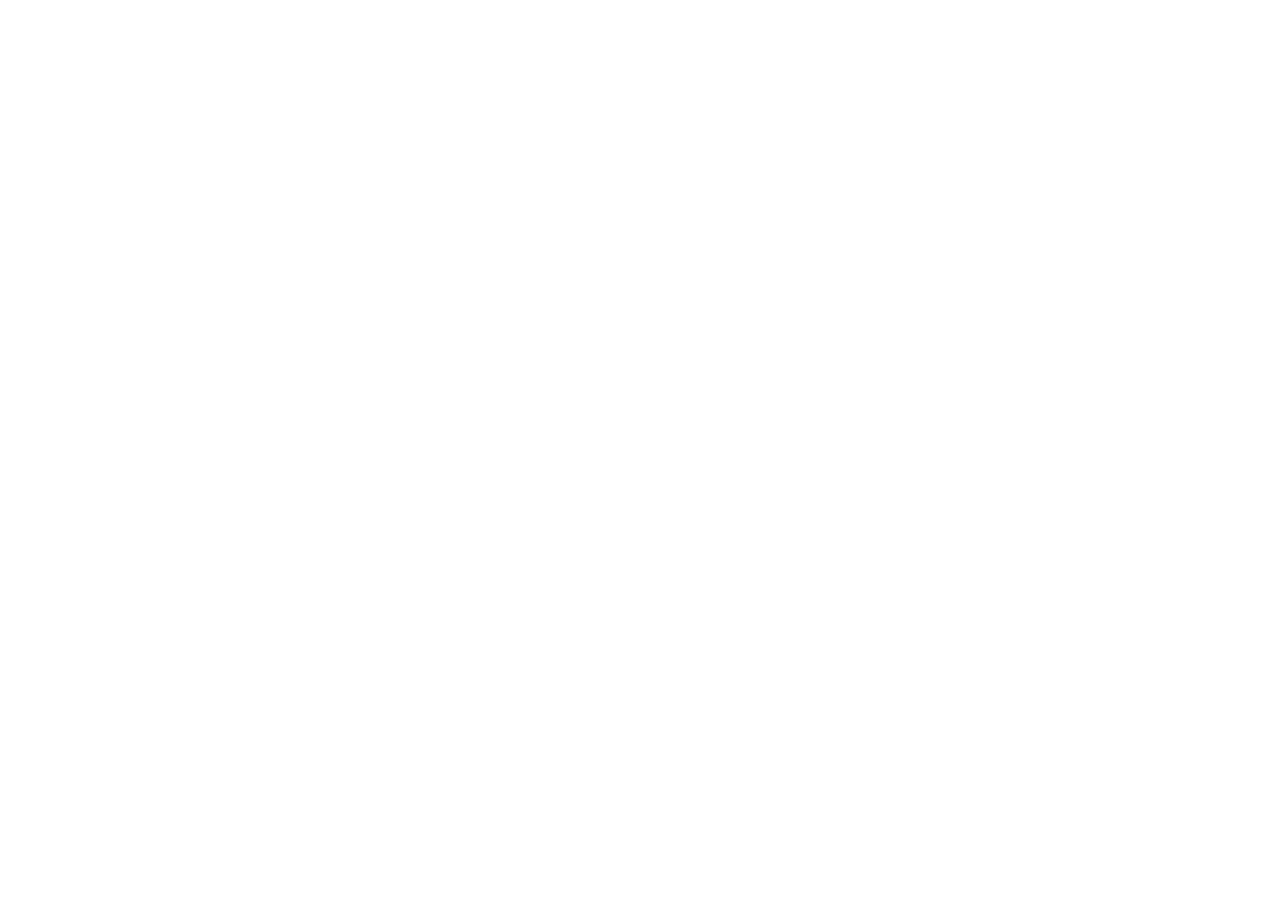
==== HTML-PersonalSite /index.html @ 1d1a2833 "Completed lectures 1-13" ====
<!--
My First HTML website: my CV

1. create boilerplate (a code template that can be reused) code, we use the Emmet plugin we can write html and hit Enter key. If that don't work try the tab key after writing HTML,
or typing an exclamation Mark then the tab or enter key.

The code:
The Document Type tells us which version of HTML we are using. We working with HTML5. Render this file as an HTML5 document.
The head tells the browser how it should handle the page i.e. tells the broswers what the is title of this particular document/page.
Open my site inside Chrome to see the title of my site: Chrome -> inspect -> Elements: openup the header tag and its here.

continue from 09:25


-->

<!DOCTYPE html>
<html lang="en" dir="ltr">
  <head>
    <meta charset="utf-8">
    <title>Vanessa's Personal Site</title>
  </head>
  <body>

  </body>
</html>
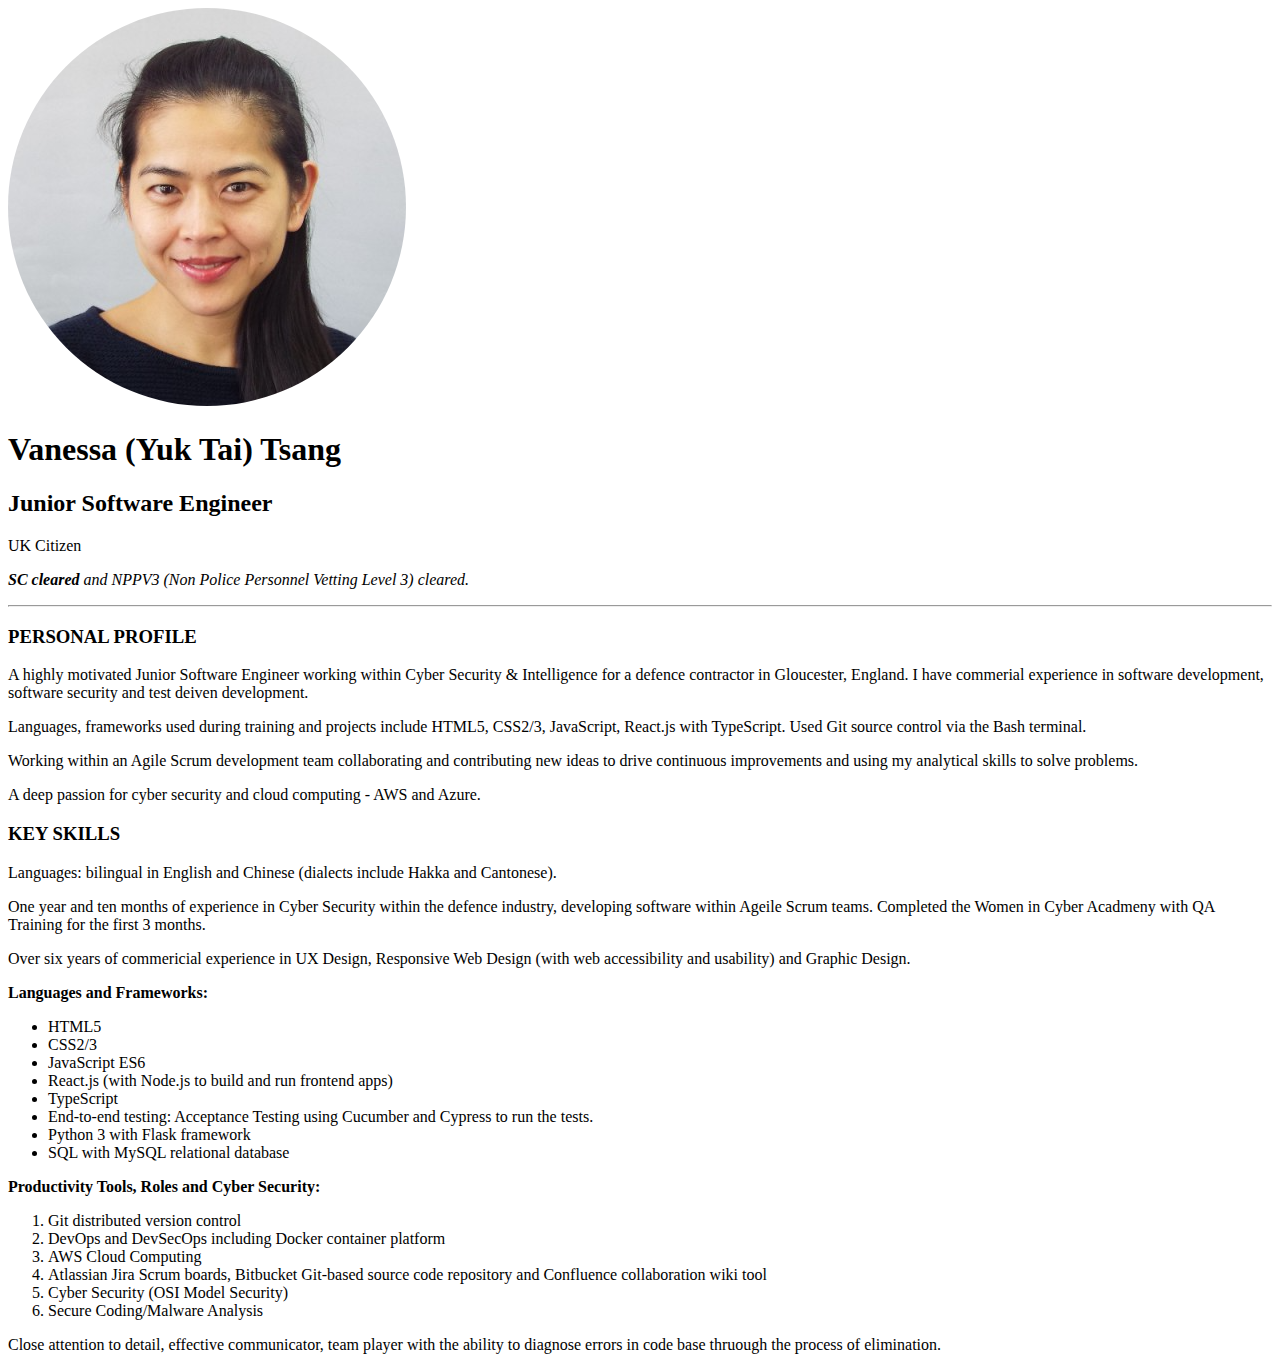
==== commit 9e50ea9e: "Completed lectures 14-17: developing my CV using HTML." ====
--- a/HTML-PersonalSite /index.html
+++ b/HTML-PersonalSite /index.html
@@ -4,23 +4,58 @@
 1. create boilerplate (a code template that can be reused) code, we use the Emmet plugin we can write html and hit Enter key. If that don't work try the tab key after writing HTML,
 or typing an exclamation Mark then the tab or enter key.
 
-The code:
-The Document Type tells us which version of HTML we are using. We working with HTML5. Render this file as an HTML5 document.
-The head tells the browser how it should handle the page i.e. tells the broswers what the is title of this particular document/page.
-Open my site inside Chrome to see the title of my site: Chrome -> inspect -> Elements: openup the header tag and its here.
-
-continue from 09:25
-
+Emphasis the paragraph text: <em></em> tag.
 
 -->
 
 <!DOCTYPE html>
 <html lang="en" dir="ltr">
-  <head>
-    <meta charset="utf-8">
-    <title>Vanessa's Personal Site</title>
-  </head>
-  <body>
 
-  </body>
+<head>
+  <meta charset="utf-8">
+  <meta name="description" content="Vanessa's curriculum vitae includes personal profile, key skills, professional training & education, employment history, achievements, hobbies and interests.">
+  <title>💖 Vanessa's Curriculum Vitae</title>
+</head>
+
+<body>
+  <img src="profilePicVanCircleCrop.png" alt="Vanessa Yuk Tai Tsang profile photo">
+  <h1>Vanessa (Yuk Tai) Tsang</h1>
+  <h2>Junior Software Engineer</h2>
+  <p>UK Citizen</p>
+  <p><em><strong>SC cleared</strong> and NPPV3 (Non Police Personnel Vetting Level 3) cleared.</em></p>
+  <hr>
+
+  <h3>PERSONAL PROFILE</h3>
+  <p>A highly motivated Junior Software Engineer working within Cyber Security & Intelligence for a defence contractor in Gloucester, England. I have commerial experience in software development, software security and test deiven development.</p>
+  <p>Languages, frameworks used during training and projects include HTML5, CSS2/3, JavaScript, React.js with TypeScript. Used Git source control via the Bash terminal.</p>
+  <p>Working within an Agile Scrum development team collaborating and contributing new ideas to drive continuous improvements and using my analytical skills to solve problems.</p>
+  <p>A deep passion for cyber security and cloud computing - AWS and Azure.</p>
+
+  <h3>KEY SKILLS</h3>
+  <p>Languages: bilingual in English and Chinese (dialects include Hakka and Cantonese).</p>
+  <p>One year and ten months of experience in Cyber Security within the defence industry, developing software within Ageile Scrum teams. Completed the Women in Cyber Acadmeny with QA Training for the first 3 months.</p>
+  <p>Over six years of commericial experience in UX Design, Responsive Web Design (with web accessibility and usability) and Graphic Design.</p>
+  <p><strong>Languages and Frameworks:</strong></p>
+  <ul>
+    <li>HTML5</li>
+    <li>CSS2/3</li>
+    <li>JavaScript ES6</li>
+    <li>React.js (with Node.js to build and run frontend apps)</li>
+    <li>TypeScript</li>
+    <li>End-to-end testing: Acceptance Testing using Cucumber and Cypress to run the tests.</li>
+    <li>Python 3 with Flask framework</li>
+    <li>SQL with MySQL relational database</li>
+  </ul>
+  <p><strong>Productivity Tools, Roles and Cyber Security:</strong></p>
+  <ol>
+    <li>Git distributed version control</li>
+    <li>DevOps and DevSecOps including Docker container platform</li>
+    <li>AWS Cloud Computing</li>
+    <li>Atlassian Jira Scrum boards, Bitbucket Git-based source code repository and Confluence collaboration wiki tool</li>
+    <li>Cyber Security (OSI Model Security)</li>
+    <li>Secure Coding/Malware Analysis</li>
+  </ol>
+  <p>Close attention to detail, effective communicator, team player with the ability to diagnose errors in code base thruough the process of elimination.</p>
+</body>
+
 </html>
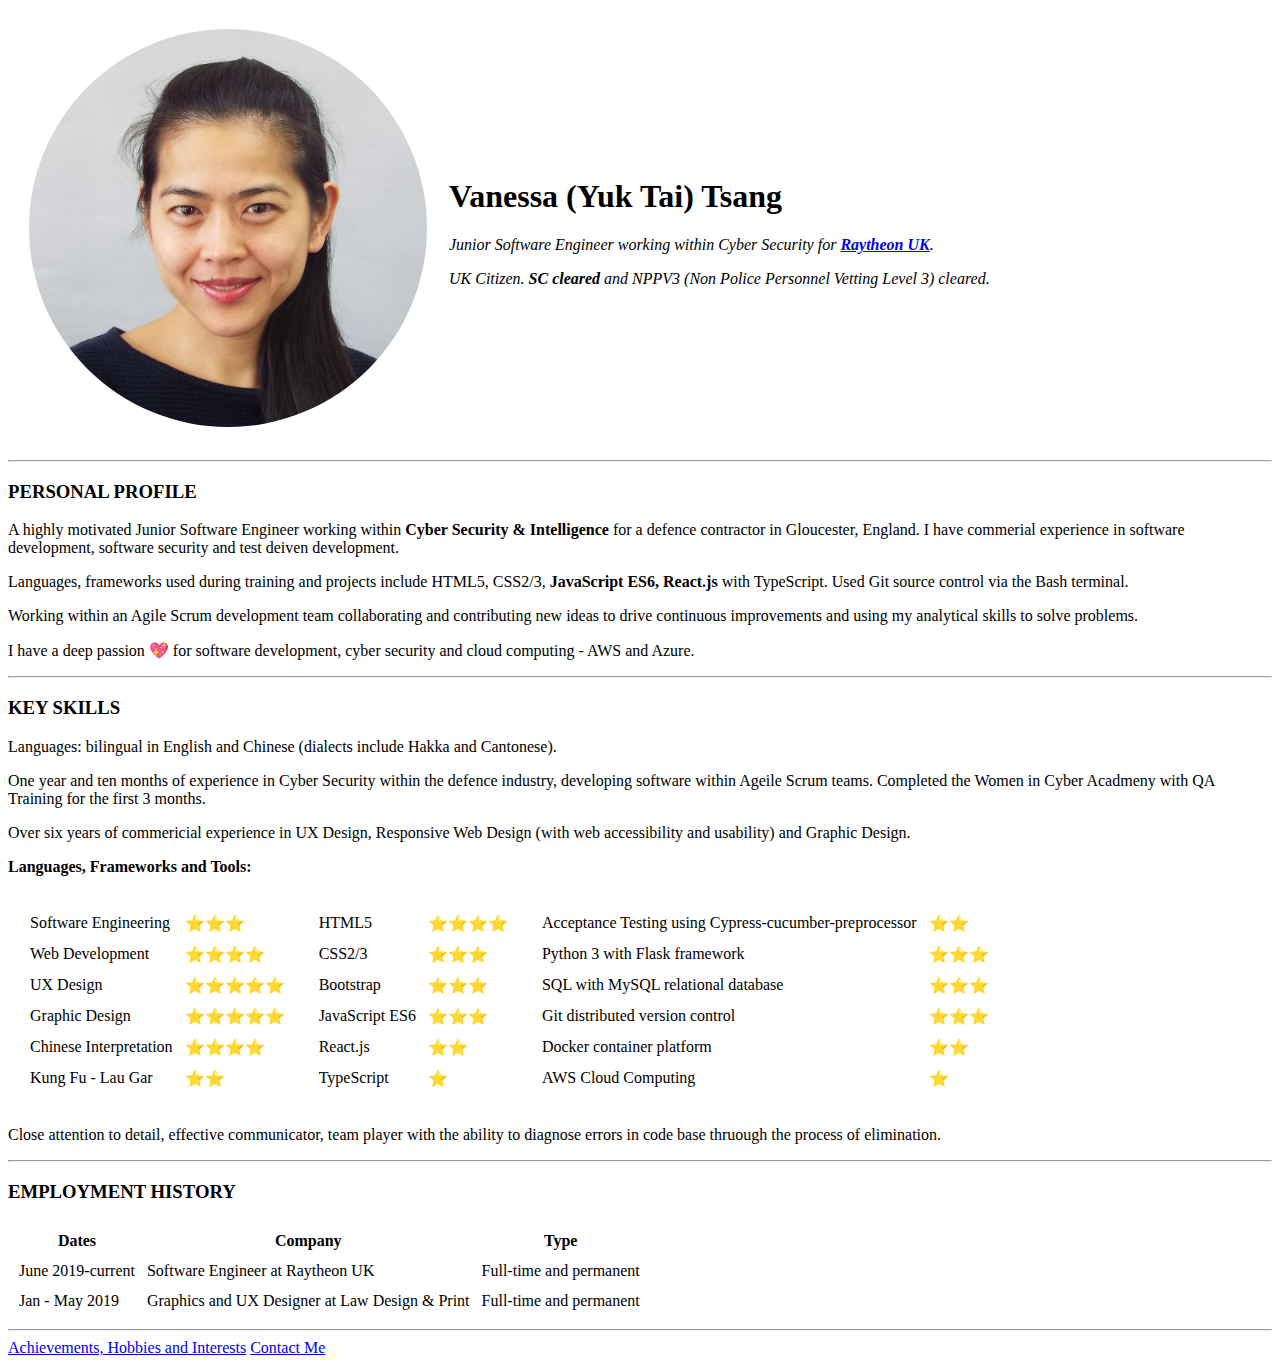
==== commit 071001c8: "Completed lectures 18-24" ====
--- a/HTML-PersonalSite /index.html
+++ b/HTML-PersonalSite /index.html
@@ -5,6 +5,10 @@
 or typing an exclamation Mark then the tab or enter key.
 
 Emphasis the paragraph text: <em></em> tag.
+
+To create a gap between img and text I need to add some cellspacing to the table element.
+
+
 
 -->
 
@@ -18,44 +22,158 @@
 </head>
 
 <body>
-  <img src="profilePicVanCircleCrop.png" alt="Vanessa Yuk Tai Tsang profile photo">
-  <h1>Vanessa (Yuk Tai) Tsang</h1>
-  <h2>Junior Software Engineer</h2>
-  <p>UK Citizen</p>
-  <p><em><strong>SC cleared</strong> and NPPV3 (Non Police Personnel Vetting Level 3) cleared.</em></p>
+  <table cellspacing="20">
+    <tr>
+      <td>
+        <img src="profilePicVanCircleCrop.png" alt="Vanessa Yuk Tai Tsang profile photo">
+      </td>
+
+      <td>
+        <h1>Vanessa (Yuk Tai) Tsang</h1>
+        <p><em>Junior Software Engineer working within Cyber Security for <strong><a href="https://www.raytheon.com/uk">Raytheon UK</a></strong>.</em></p>
+        <p><em>UK Citizen. <strong>SC cleared</strong> and NPPV3 (Non Police Personnel Vetting Level 3) cleared.</em></p>
+      </td>
+    </tr>
+  </table>
   <hr>
 
   <h3>PERSONAL PROFILE</h3>
-  <p>A highly motivated Junior Software Engineer working within Cyber Security & Intelligence for a defence contractor in Gloucester, England. I have commerial experience in software development, software security and test deiven development.</p>
-  <p>Languages, frameworks used during training and projects include HTML5, CSS2/3, JavaScript, React.js with TypeScript. Used Git source control via the Bash terminal.</p>
+  <p>A highly motivated Junior Software Engineer working within <strong>Cyber Security & Intelligence</strong> for a defence contractor in Gloucester, England. I have commerial experience in software development, software security and test deiven development.</p>
+  <p>Languages, frameworks used during training and projects include HTML5, CSS2/3, <strong>JavaScript ES6, React.js</strong> with TypeScript. Used Git source control via the Bash terminal.</p>
   <p>Working within an Agile Scrum development team collaborating and contributing new ideas to drive continuous improvements and using my analytical skills to solve problems.</p>
-  <p>A deep passion for cyber security and cloud computing - AWS and Azure.</p>
+  <p>I have a deep passion 💖 for software development, cyber security and cloud computing - AWS and Azure.</p>
+  <hr>
 
   <h3>KEY SKILLS</h3>
   <p>Languages: bilingual in English and Chinese (dialects include Hakka and Cantonese).</p>
   <p>One year and ten months of experience in Cyber Security within the defence industry, developing software within Ageile Scrum teams. Completed the Women in Cyber Acadmeny with QA Training for the first 3 months.</p>
   <p>Over six years of commericial experience in UX Design, Responsive Web Design (with web accessibility and usability) and Graphic Design.</p>
-  <p><strong>Languages and Frameworks:</strong></p>
-  <ul>
-    <li>HTML5</li>
-    <li>CSS2/3</li>
-    <li>JavaScript ES6</li>
-    <li>React.js (with Node.js to build and run frontend apps)</li>
-    <li>TypeScript</li>
-    <li>End-to-end testing: Acceptance Testing using Cucumber and Cypress to run the tests.</li>
-    <li>Python 3 with Flask framework</li>
-    <li>SQL with MySQL relational database</li>
-  </ul>
-  <p><strong>Productivity Tools, Roles and Cyber Security:</strong></p>
-  <ol>
-    <li>Git distributed version control</li>
-    <li>DevOps and DevSecOps including Docker container platform</li>
-    <li>AWS Cloud Computing</li>
-    <li>Atlassian Jira Scrum boards, Bitbucket Git-based source code repository and Confluence collaboration wiki tool</li>
-    <li>Cyber Security (OSI Model Security)</li>
-    <li>Secure Coding/Malware Analysis</li>
-  </ol>
+  <p><strong>Languages, Frameworks and Tools:</strong></p>
+
+    <table cellspacing="10">
+      <tr>
+        <td>
+          <table cellspacing="10">
+            <tr>
+              <td>Software Engineering</td>
+              <td>⭐️⭐️⭐️</td>
+            </tr>
+            <tr>
+              <td>Web Development</td>
+              <td>⭐️⭐️⭐️⭐️</td>
+            </tr>
+            <tr>
+              <td>UX Design</td>
+              <td>⭐️⭐️⭐️⭐️⭐</td>
+            </tr>
+            <tr>
+              <td>Graphic Design</td>
+              <td>⭐️⭐️⭐️⭐️⭐️</td>
+            </tr>
+            <tr>
+              <td>Chinese Interpretation</td>
+              <td>⭐️⭐️⭐️⭐</td>
+            </tr>
+            <tr>
+              <td>Kung Fu - Lau Gar</td>
+              <td>⭐️⭐️</td>
+            </tr>
+          </table>
+        </td>
+        <td>
+          <table cellspacing="10">
+            <tr>
+              <td>HTML5</td>
+              <td>⭐️⭐️⭐️⭐️</td>
+            </tr>
+            <tr>
+              <td>CSS2/3</td>
+              <td>⭐️⭐️⭐️</td>
+            </tr>
+            <tr>
+              <td>Bootstrap</td>
+              <td>⭐️⭐⭐️</td>
+            </tr>
+            <tr>
+              <td>JavaScript ES6</td>
+              <td>⭐️⭐️⭐️</td>
+            </tr>
+            <tr>
+              <td>React.js</td>
+              <td>⭐️⭐️</td>
+            </tr>
+            <tr>
+              <td>TypeScript</td>
+              <td>⭐️</td>
+            </tr>
+          </table>
+        </td>
+        <td>
+          <table cellspacing="10">
+            <tr>
+              <td>Acceptance Testing using Cypress-cucumber-preprocessor</td>
+              <td>⭐️⭐️</td>
+            </tr>
+            <tr>
+              <td>Python 3 with Flask framework</td>
+              <td>⭐️⭐️⭐️</td>
+            </tr>
+            <tr>
+              <td>SQL with MySQL relational database</td>
+              <td>⭐️⭐⭐️</td>
+            </tr>
+            <tr>
+              <td>Git distributed version control</td>
+              <td>⭐️⭐️⭐️</td>
+            </tr>
+            <tr>
+              <td>Docker container platform</td>
+              <td>⭐️⭐️</td>
+            </tr>
+            <tr>
+              <td>AWS Cloud Computing</td>
+              <td>⭐️</td>
+            </tr>
+          </table>
+        </td>
+
+      </tr>
+    </table>
+
   <p>Close attention to detail, effective communicator, team player with the ability to diagnose errors in code base thruough the process of elimination.</p>
+  <hr>
+
+  
+  <h3>EMPLOYMENT HISTORY</h3>
+    <table cellspacing="10">
+        <thead>
+          <tr>
+            <th>Dates</th>
+            <th>Company</th>
+            <th>Type</th>
+          </tr>
+        </thead>
+
+      <tbody>
+        <tr>
+          <td>June 2019-current</td>
+          <td>Software Engineer at Raytheon UK</td>
+          <td>Full-time and permanent</td>
+        </tr>
+        <tr>
+          <td>Jan - May 2019</td>
+          <td>Graphics and UX Designer at Law Design & Print</td>
+          <td>Full-time and permanent</td>
+        </tr>
+      </tbody>
+
+      <tfoot>
+      </tfoot>
+    </table>
+  <hr>
+  
+  <a href="hobbies.html">Achievements, Hobbies and Interests</a>
+  <a href="contact-me.html">Contact Me</a>
 </body>
 
 </html>
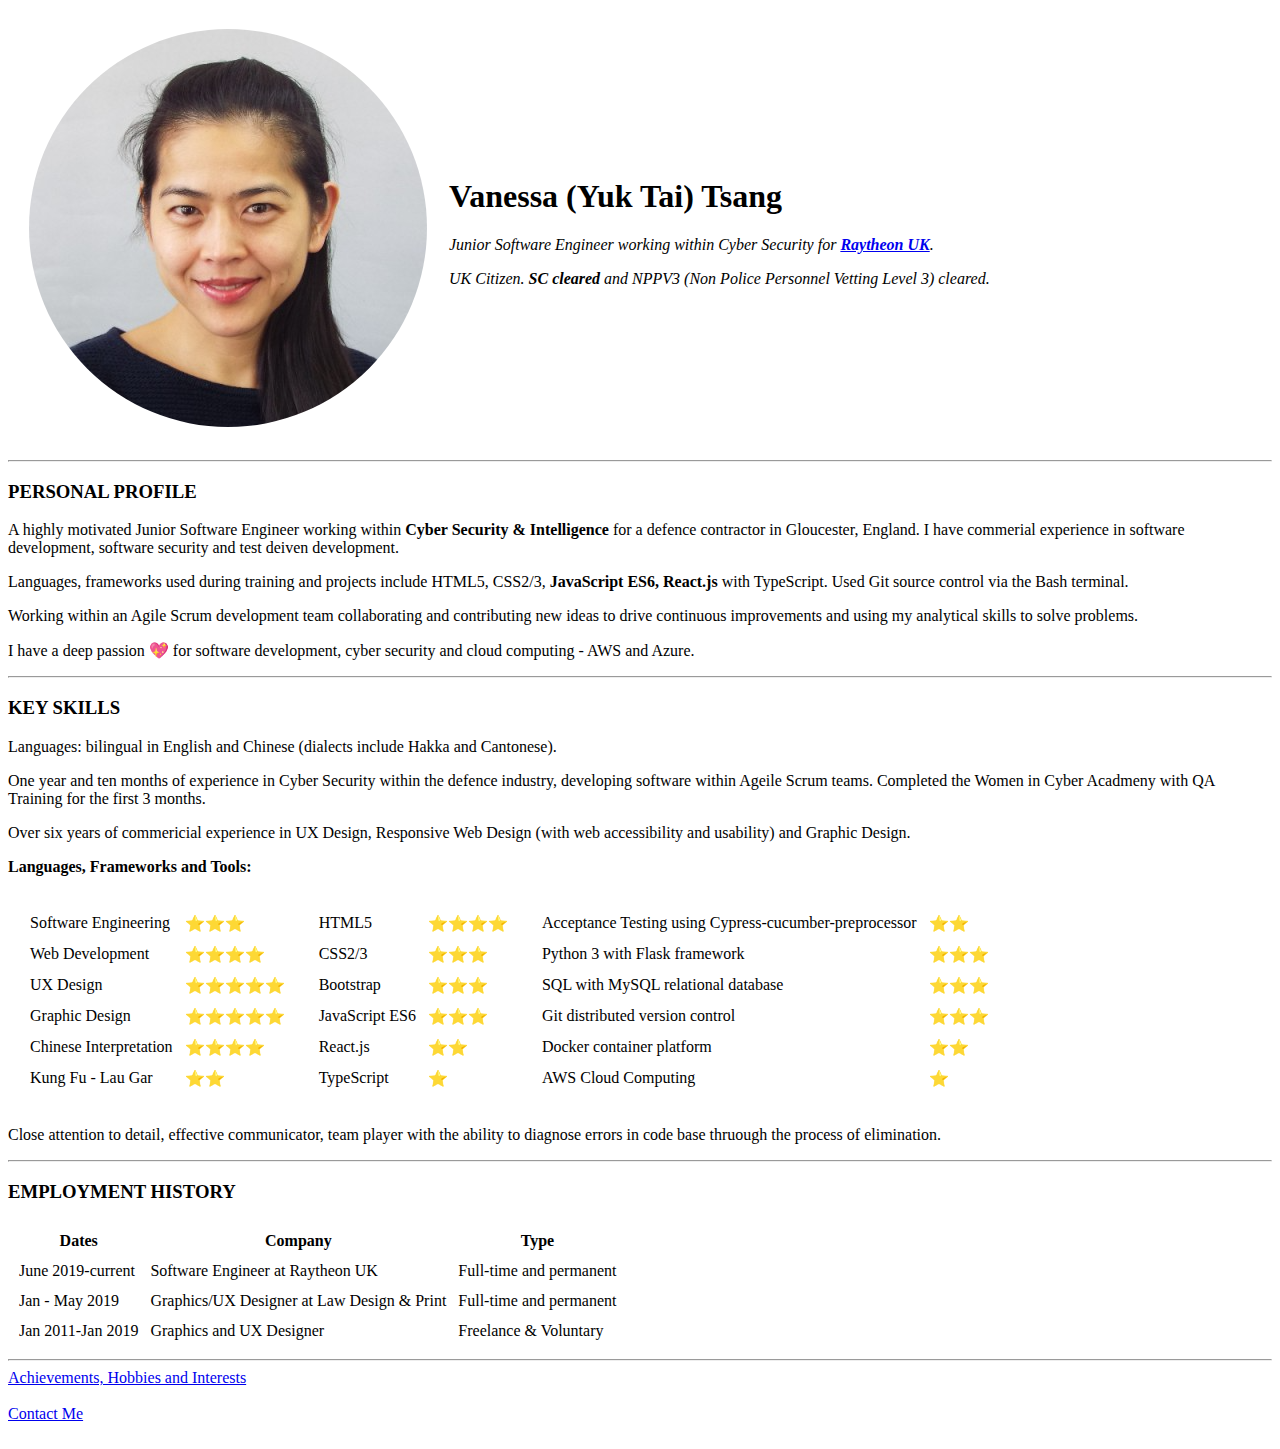
==== commit 48636b53: "Completed lectures 25-26" ====
--- a/HTML-PersonalSite /index.html
+++ b/HTML-PersonalSite /index.html
@@ -162,18 +162,31 @@
         </tr>
         <tr>
           <td>Jan - May 2019</td>
-          <td>Graphics and UX Designer at Law Design & Print</td>
+          <td>Graphics/UX Designer at Law Design & Print</td>
           <td>Full-time and permanent</td>
         </tr>
+        <tr>
+          <td>Jan 2011-Jan 2019</td>
+          <td>Graphics and UX Designer</td>
+          <td>Freelance & Voluntary</td>
+        </tr>
+
       </tbody>
 
       <tfoot>
       </tfoot>
     </table>
   <hr>
-  
-  <a href="hobbies.html">Achievements, Hobbies and Interests</a>
-  <a href="contact-me.html">Contact Me</a>
+
+  <div>
+    <a href="hobbies.html">Achievements, Hobbies and Interests</a>
+  </div>
+  <br>
+  <div>
+    <a href="contact-me.html">Contact Me</a>
+  </div>
+  <br>
+
 </body>
 
 </html>
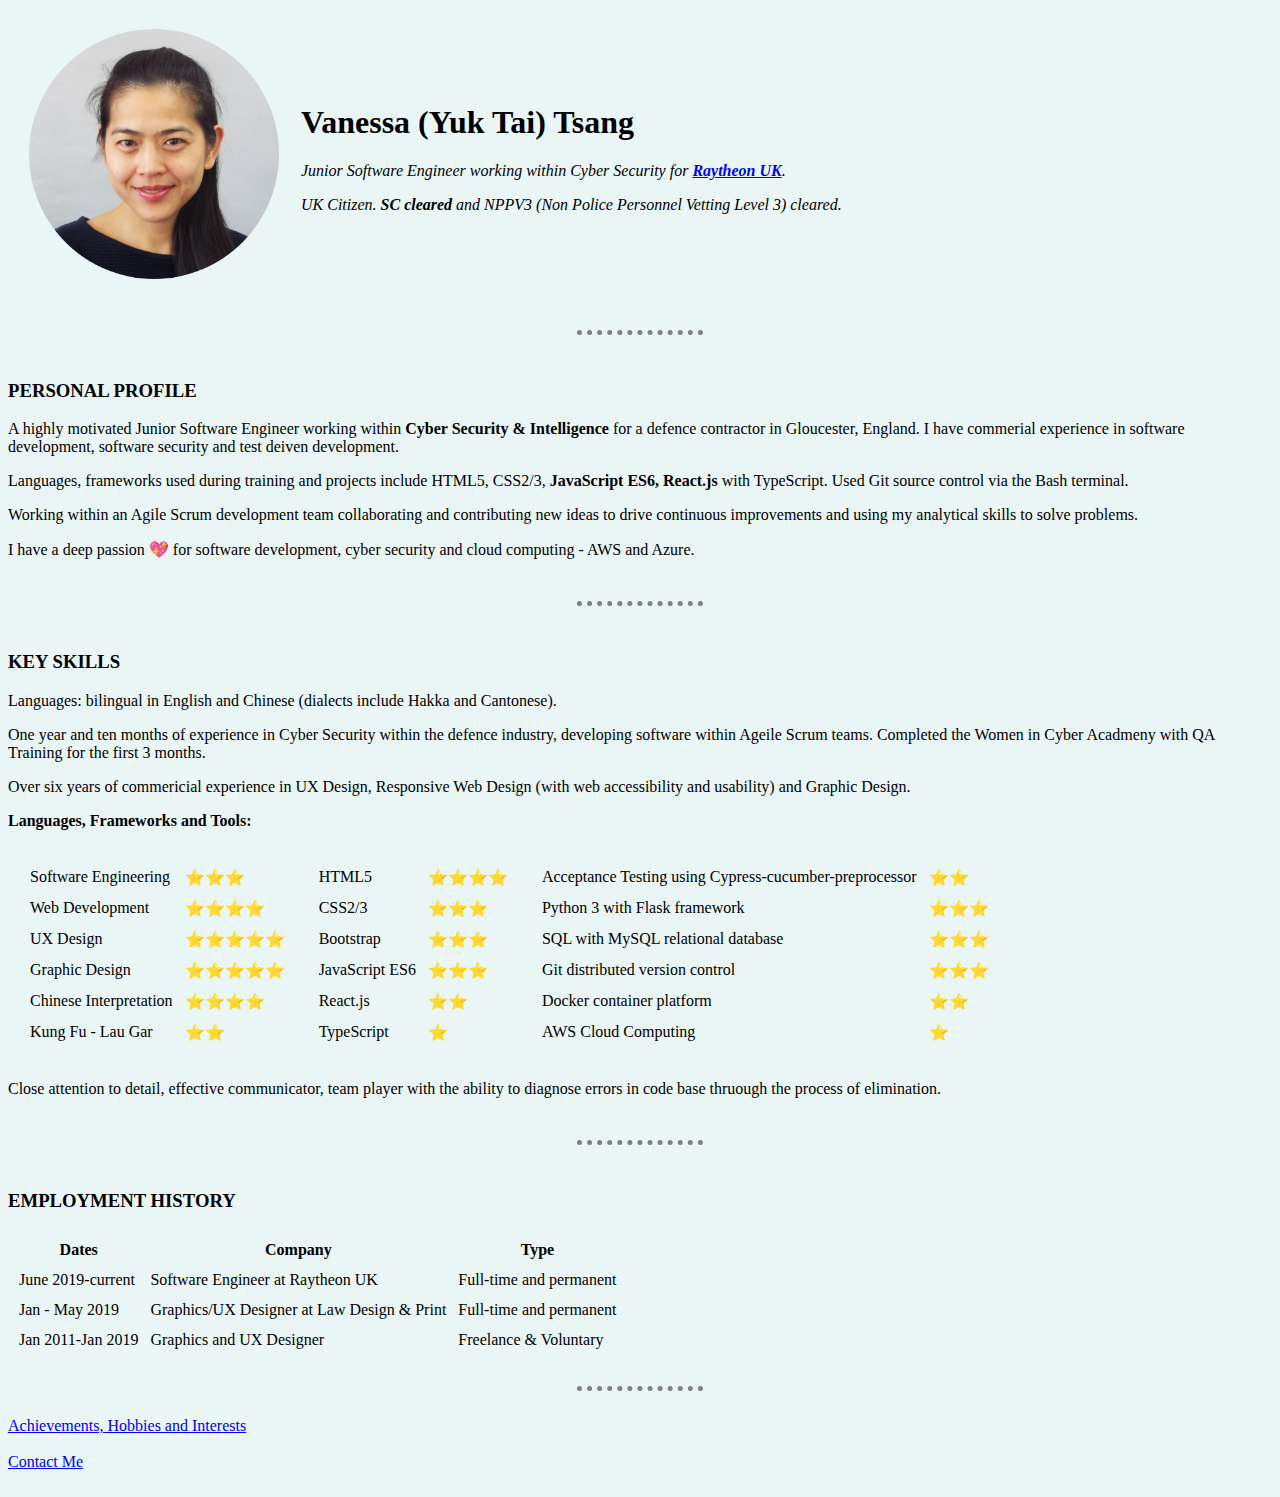
==== commit cdc88b4d: "Completed lectures 30-33: internal CSS" ====
--- a/HTML-PersonalSite /index.html
+++ b/HTML-PersonalSite /index.html
@@ -19,6 +19,24 @@
   <meta charset="utf-8">
   <meta name="description" content="Vanessa's curriculum vitae includes personal profile, key skills, professional training & education, employment history, achievements, hobbies and interests.">
   <title>💖 Vanessa's Curriculum Vitae</title>
+  <style>
+    body { 
+      background-color: #EAF6F6;
+     }
+
+     hr {
+       border-style: none;
+       border-top-style: dotted;
+       border-color: gray;
+       border-width: 5px;
+       width: 10%;
+     }
+
+     img {
+       height: 250px;
+     }
+
+  </style>
 </head>
 
 <body>
@@ -34,15 +52,15 @@
         <p><em>UK Citizen. <strong>SC cleared</strong> and NPPV3 (Non Police Personnel Vetting Level 3) cleared.</em></p>
       </td>
     </tr>
-  </table>
-  <hr>
+  </table><br>
+  <hr><br>
 
   <h3>PERSONAL PROFILE</h3>
   <p>A highly motivated Junior Software Engineer working within <strong>Cyber Security & Intelligence</strong> for a defence contractor in Gloucester, England. I have commerial experience in software development, software security and test deiven development.</p>
   <p>Languages, frameworks used during training and projects include HTML5, CSS2/3, <strong>JavaScript ES6, React.js</strong> with TypeScript. Used Git source control via the Bash terminal.</p>
   <p>Working within an Agile Scrum development team collaborating and contributing new ideas to drive continuous improvements and using my analytical skills to solve problems.</p>
-  <p>I have a deep passion 💖 for software development, cyber security and cloud computing - AWS and Azure.</p>
-  <hr>
+  <p>I have a deep passion 💖 for software development, cyber security and cloud computing - AWS and Azure.</p><br>
+  <hr><br>
 
   <h3>KEY SKILLS</h3>
   <p>Languages: bilingual in English and Chinese (dialects include Hakka and Cantonese).</p>
@@ -140,8 +158,8 @@
       </tr>
     </table>
 
-  <p>Close attention to detail, effective communicator, team player with the ability to diagnose errors in code base thruough the process of elimination.</p>
-  <hr>
+  <p>Close attention to detail, effective communicator, team player with the ability to diagnose errors in code base thruough the process of elimination.</p><br>
+  <hr><br>
 
   
   <h3>EMPLOYMENT HISTORY</h3>
@@ -175,8 +193,8 @@
 
       <tfoot>
       </tfoot>
-    </table>
-  <hr>
+    </table><br>
+  <hr><br>
 
   <div>
     <a href="hobbies.html">Achievements, Hobbies and Interests</a>
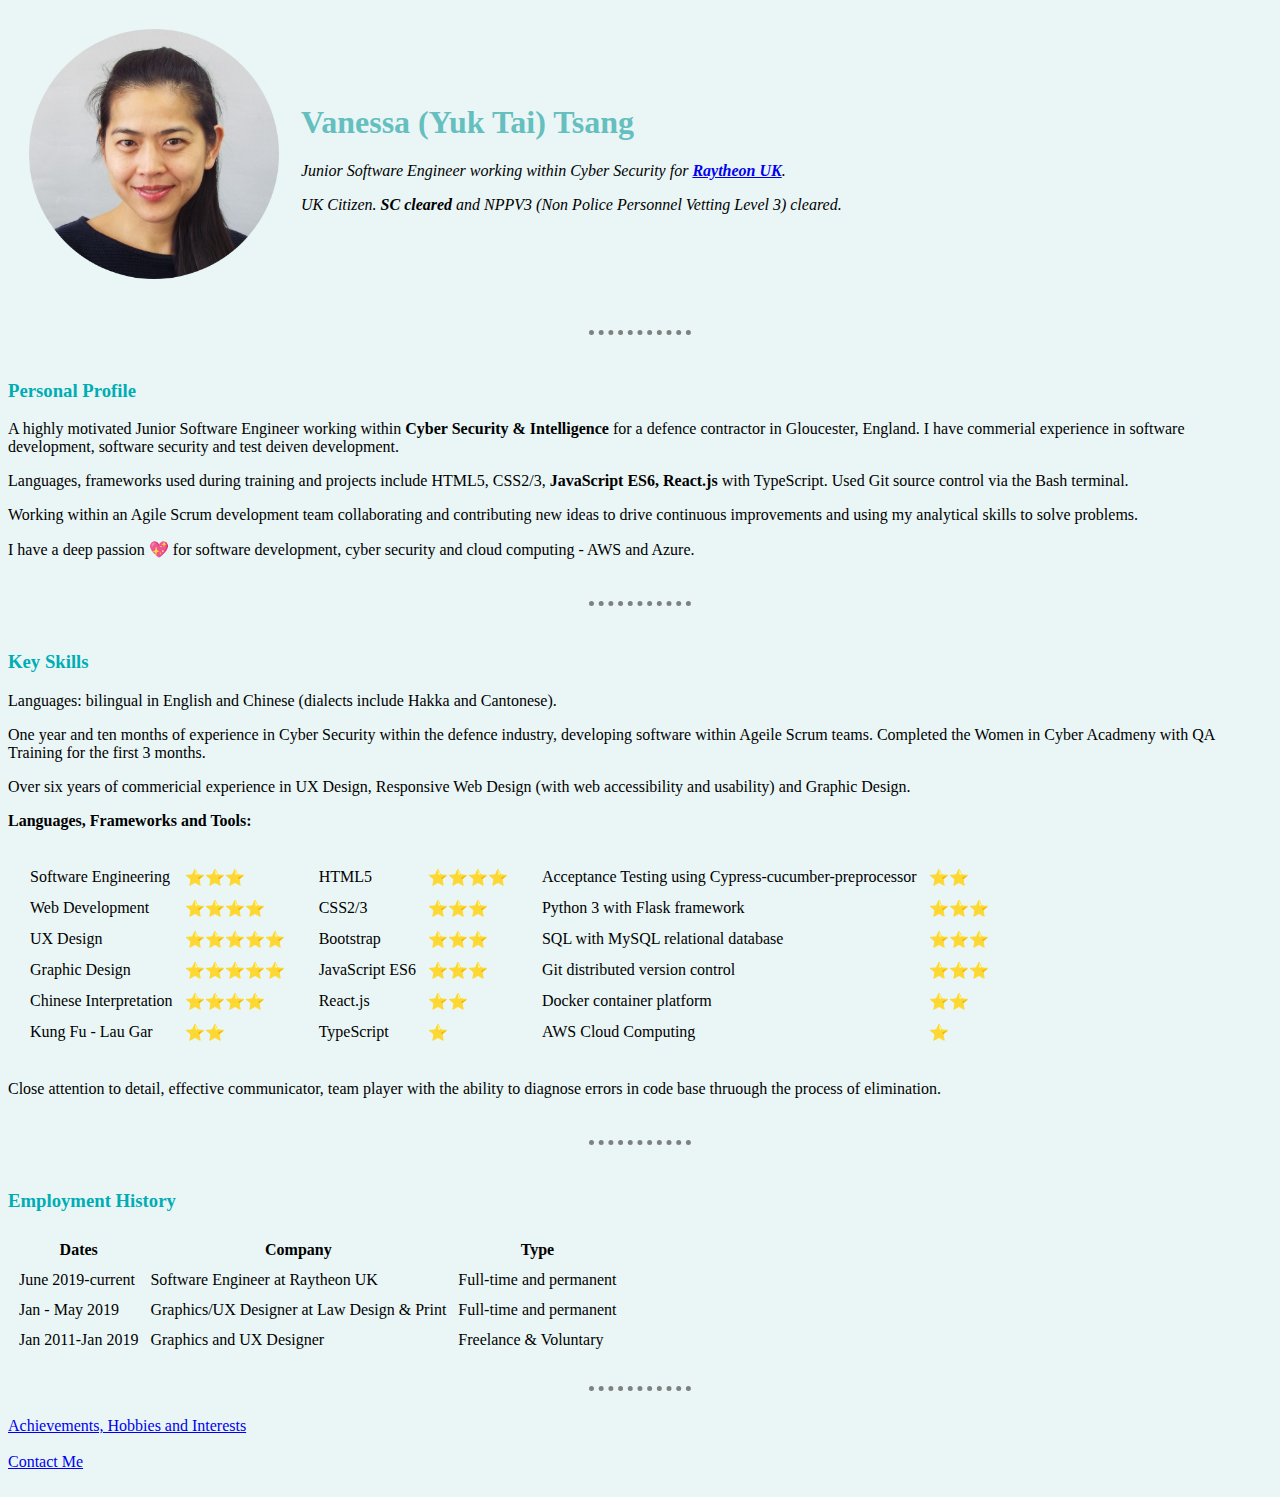
==== commit d32d8c36: "Completed lectures 34-44" ====
--- a/HTML-PersonalSite /index.html
+++ b/HTML-PersonalSite /index.html
@@ -8,8 +8,6 @@
 
 To create a gap between img and text I need to add some cellspacing to the table element.
 
-
-
 -->
 
 <!DOCTYPE html>
@@ -19,31 +17,14 @@
   <meta charset="utf-8">
   <meta name="description" content="Vanessa's curriculum vitae includes personal profile, key skills, professional training & education, employment history, achievements, hobbies and interests.">
   <title>💖 Vanessa's Curriculum Vitae</title>
-  <style>
-    body { 
-      background-color: #EAF6F6;
-     }
-
-     hr {
-       border-style: none;
-       border-top-style: dotted;
-       border-color: gray;
-       border-width: 5px;
-       width: 10%;
-     }
-
-     img {
-       height: 250px;
-     }
-
-  </style>
+  <link rel="stylesheet" href="css/styles.css">
 </head>
 
 <body>
   <table cellspacing="20">
     <tr>
       <td>
-        <img src="profilePicVanCircleCrop.png" alt="Vanessa Yuk Tai Tsang profile photo">
+        <img src="images/profilePicVanCircleCrop.png" alt="Vanessa Yuk Tai Tsang profile photo">
       </td>
 
       <td>
@@ -55,14 +36,14 @@
   </table><br>
   <hr><br>
 
-  <h3>PERSONAL PROFILE</h3>
+  <h3>Personal Profile</h3>
   <p>A highly motivated Junior Software Engineer working within <strong>Cyber Security & Intelligence</strong> for a defence contractor in Gloucester, England. I have commerial experience in software development, software security and test deiven development.</p>
   <p>Languages, frameworks used during training and projects include HTML5, CSS2/3, <strong>JavaScript ES6, React.js</strong> with TypeScript. Used Git source control via the Bash terminal.</p>
   <p>Working within an Agile Scrum development team collaborating and contributing new ideas to drive continuous improvements and using my analytical skills to solve problems.</p>
   <p>I have a deep passion 💖 for software development, cyber security and cloud computing - AWS and Azure.</p><br>
   <hr><br>
 
-  <h3>KEY SKILLS</h3>
+  <h3>Key Skills</h3>
   <p>Languages: bilingual in English and Chinese (dialects include Hakka and Cantonese).</p>
   <p>One year and ten months of experience in Cyber Security within the defence industry, developing software within Ageile Scrum teams. Completed the Women in Cyber Acadmeny with QA Training for the first 3 months.</p>
   <p>Over six years of commericial experience in UX Design, Responsive Web Design (with web accessibility and usability) and Graphic Design.</p>
@@ -162,7 +143,7 @@
   <hr><br>
 
   
-  <h3>EMPLOYMENT HISTORY</h3>
+  <h3>Employment History</h3>
     <table cellspacing="10">
         <thead>
           <tr>
--- a/HTML-PersonalSite /css/styles.css
+++ b/HTML-PersonalSite /css/styles.css
@@ -0,0 +1,28 @@
+/*
+    L34. External CSS:
+
+*/
+
+body { 
+    background-color: #EAF6F6;
+   }
+
+h1 {
+    color: #66BFBF;
+   }
+
+h3 {
+    color: #00adb5;
+   }
+
+hr {
+     border-style: none;
+     border-top-style: dotted;
+     border-color: gray;
+     border-width: 5px;
+     width: 8%;
+   }
+
+img {
+     height: 250px;
+   }
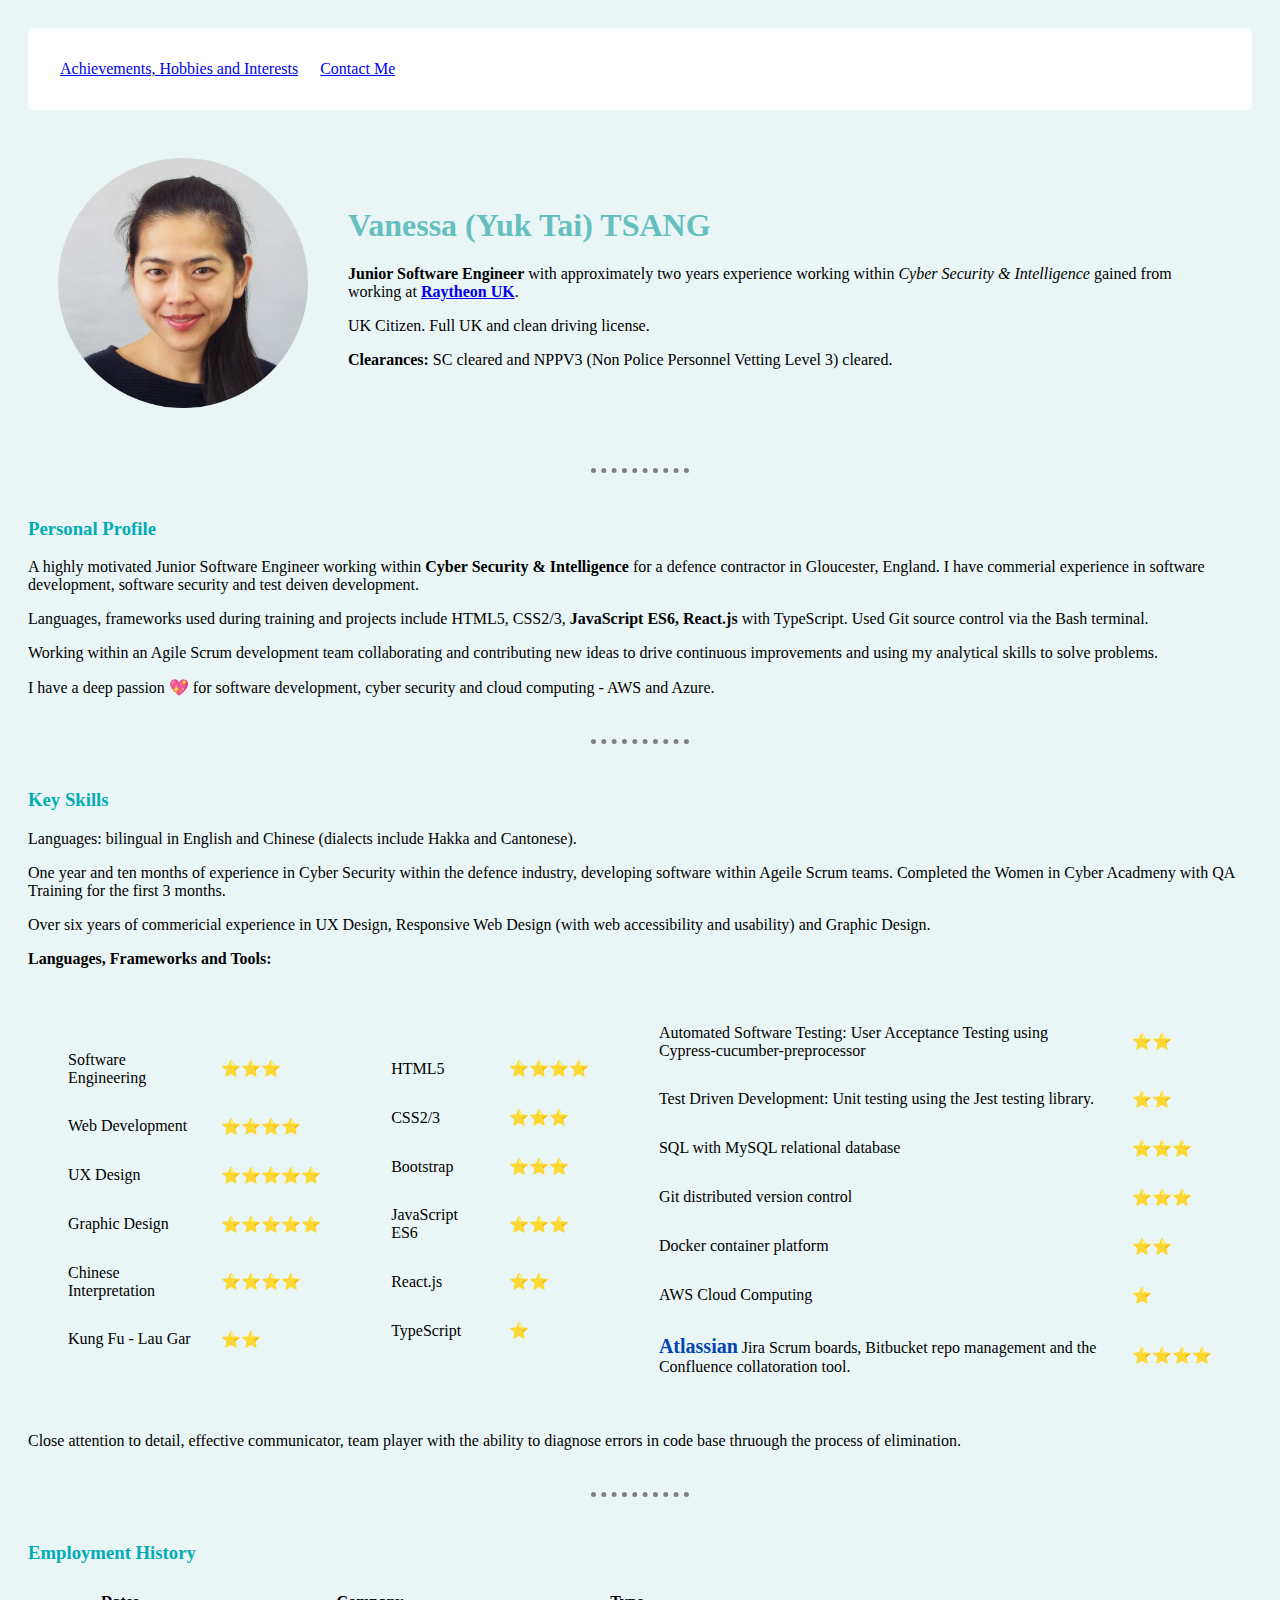
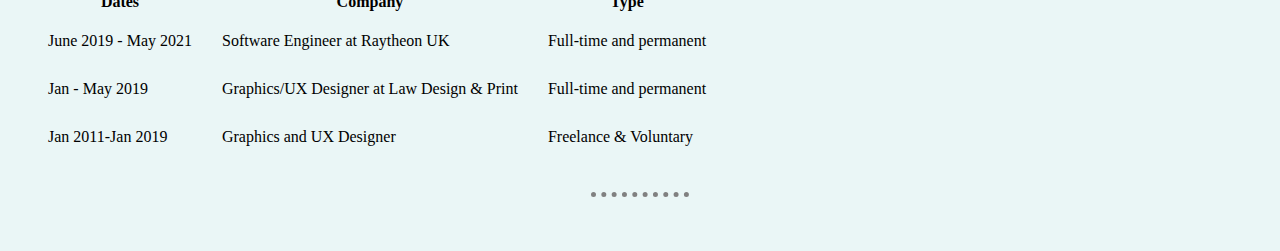
==== commit a763a00a: "Completed lecture 45" ====
--- a/HTML-PersonalSite /index.html
+++ b/HTML-PersonalSite /index.html
@@ -21,6 +21,20 @@
 </head>
 
 <body>
+  <div>
+    <table>
+      <tr>
+        <td>
+          <a href="hobbies.html">Achievements, Hobbies and Interests</a>
+        </td>
+        <td>
+          <a href="contact-me.html">Contact Me</a>
+        </td>
+      </tr>
+    </table>
+  </div>
+  <br>
+
   <table cellspacing="20">
     <tr>
       <td>
@@ -28,9 +42,11 @@
       </td>
 
       <td>
-        <h1>Vanessa (Yuk Tai) Tsang</h1>
-        <p><em>Junior Software Engineer working within Cyber Security for <strong><a href="https://www.raytheon.com/uk">Raytheon UK</a></strong>.</em></p>
-        <p><em>UK Citizen. <strong>SC cleared</strong> and NPPV3 (Non Police Personnel Vetting Level 3) cleared.</em></p>
+        <h1>Vanessa (Yuk Tai) TSANG</h1>
+        <p> <strong> Junior Software Engineer</strong> with approximately two years experience working within <em>Cyber Security & Intelligence</em> gained from working at <strong><a href="https://www.raytheon.com/uk">Raytheon UK</a></strong>.</em></p>
+        <p>UK Citizen. Full UK and clean driving license.</p>
+        <p><strong>Clearances:</strong> SC cleared and NPPV3 (Non Police Personnel Vetting Level 3) cleared.</p>
+
       </td>
     </tr>
   </table><br>
@@ -110,13 +126,14 @@
         <td>
           <table cellspacing="10">
             <tr>
-              <td>Acceptance Testing using Cypress-cucumber-preprocessor</td>
-              <td>⭐️⭐️</td>
-            </tr>
-            <tr>
-              <td>Python 3 with Flask framework</td>
-              <td>⭐️⭐️⭐️</td>
-            </tr>
+              <td>Automated Software Testing: User Acceptance Testing using Cypress-cucumber-preprocessor</td>
+              <td>⭐️⭐️</td>
+            </tr>
+            <tr>
+              <td>Test Driven Development: Unit testing using the Jest testing library.</td>
+              <td>⭐️⭐️</td>
+            </tr>
+
             <tr>
               <td>SQL with MySQL relational database</td>
               <td>⭐️⭐⭐️</td>
@@ -133,6 +150,11 @@
               <td>AWS Cloud Computing</td>
               <td>⭐️</td>
             </tr>
+            <tr>
+              <td> <span class="atlassian">Atlassian</span> Jira Scrum boards, Bitbucket repo management and the Confluence collatoration tool.</td>
+              <td>⭐️⭐️⭐️⭐️</td>
+            </tr>
+
           </table>
         </td>
 
@@ -155,7 +177,7 @@
 
       <tbody>
         <tr>
-          <td>June 2019-current</td>
+          <td>June 2019 - May 2021</td>
           <td>Software Engineer at Raytheon UK</td>
           <td>Full-time and permanent</td>
         </tr>
@@ -176,16 +198,6 @@
       </tfoot>
     </table><br>
   <hr><br>
-
-  <div>
-    <a href="hobbies.html">Achievements, Hobbies and Interests</a>
-  </div>
-  <br>
-  <div>
-    <a href="contact-me.html">Contact Me</a>
-  </div>
-  <br>
-
 </body>
 
 </html>
--- a/HTML-PersonalSite /css/styles.css
+++ b/HTML-PersonalSite /css/styles.css
@@ -5,6 +5,7 @@
 
 body { 
     background-color: #EAF6F6;
+    padding: 20px;
    }
 
 h1 {
@@ -12,6 +13,10 @@
    }
 
 h3 {
+    color: #00adb5;
+   }
+
+   h4 {
     color: #00adb5;
    }
 
@@ -26,3 +31,56 @@
 img {
      height: 250px;
    }
+
+form {
+    padding: 20px;
+   }
+
+td {
+    border: none;
+    padding: 10px;
+    margin: 8;
+}
+
+.atlassian {
+    font-family: charlie sans display;
+    font-size: 15pt;
+    font-weight: bolder;
+    color: #0146b3;
+}
+
+input[type=text], [type=email], [type=tel], [type=yourMessage] {
+    width: 100%;
+    padding: 12px 20px;
+    margin: 8px 0px 30px;
+    display: inline-block;
+    border: 1px solid #ccc;
+    border-radius: 4px;
+    box-sizing: border-box;
+  }
+
+input[type=submit] {
+    width: 100%;
+    background-color: #4CAF50;
+    color: white;
+    padding: 14px 20px;
+    margin: 0px;
+    border: none;
+    border-radius: 4px;
+    cursor: pointer;
+    font-size: 14pt;
+  }
+  
+  input[type=submit]:hover {
+    background-color: #45a049;
+  }
+
+  div {
+    border-radius: 5px;
+    background-color: white;
+    padding: 20px;
+  }
+
+
+
+  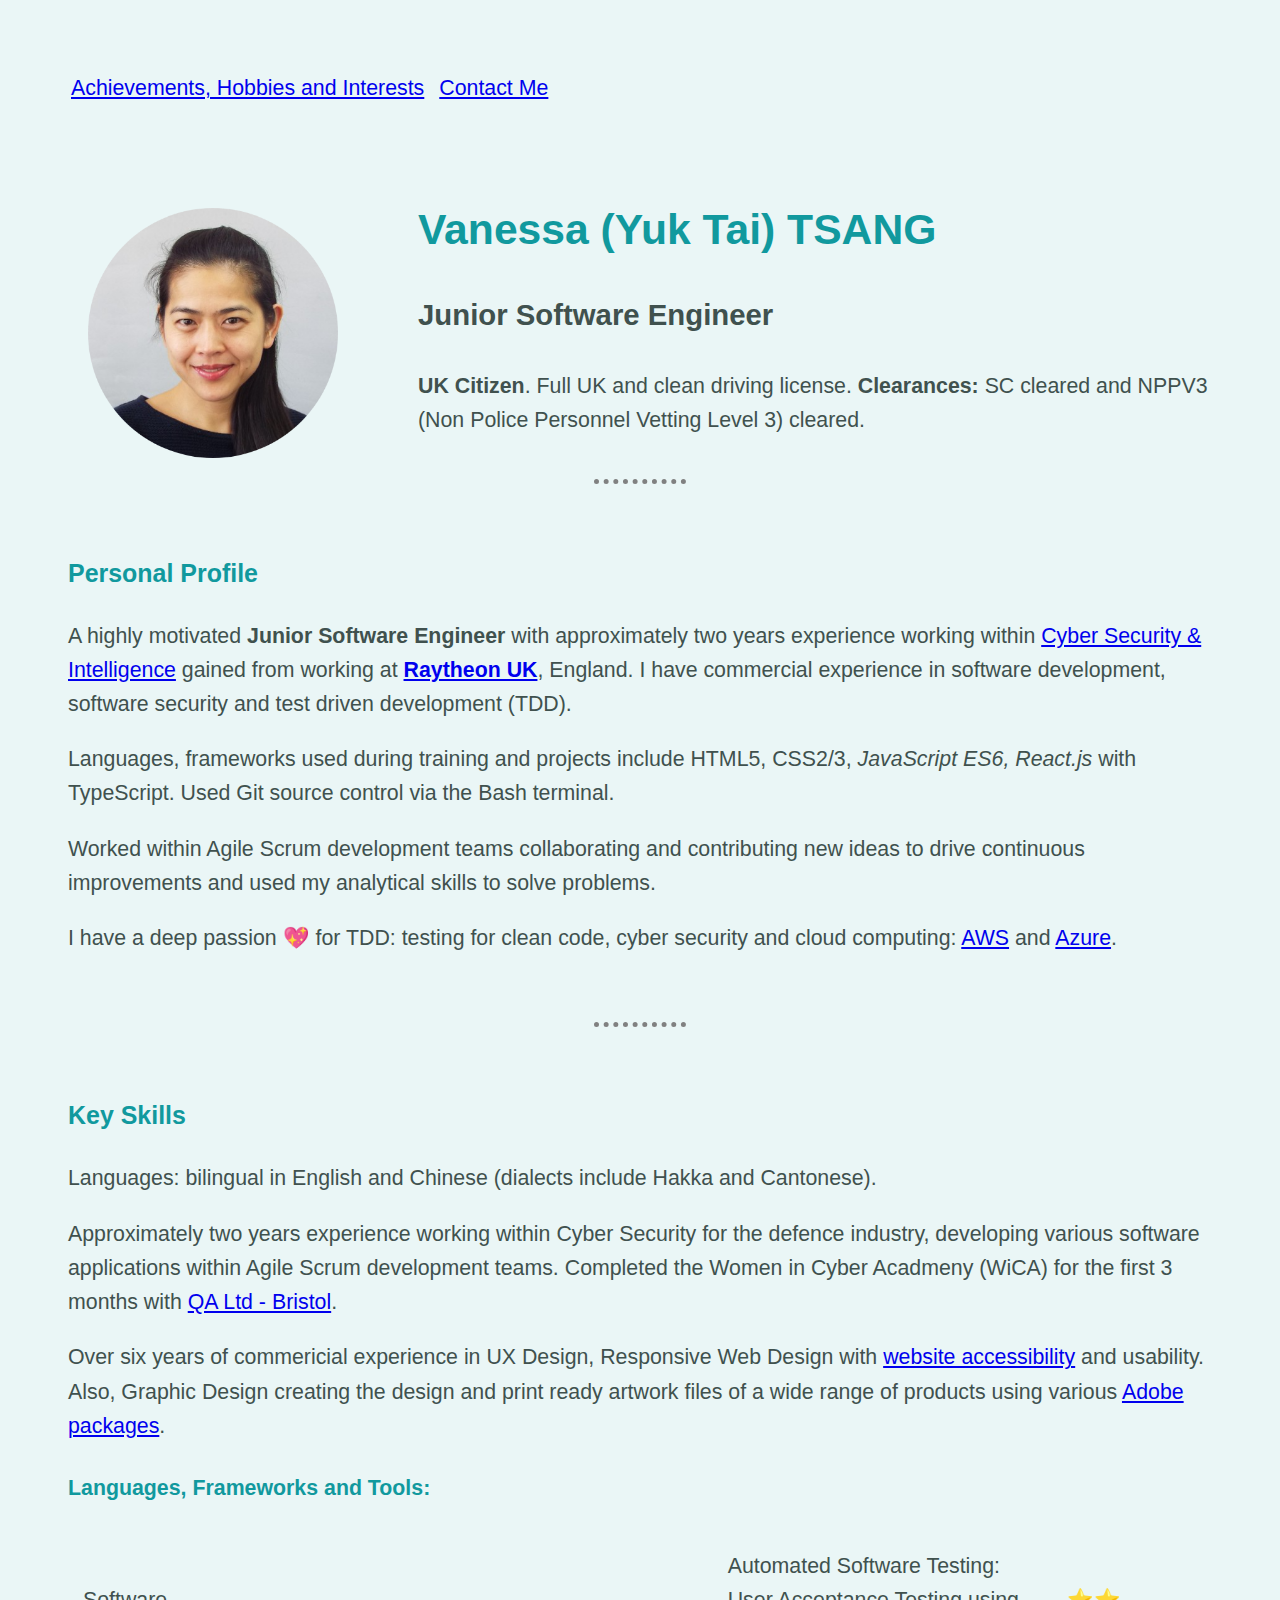
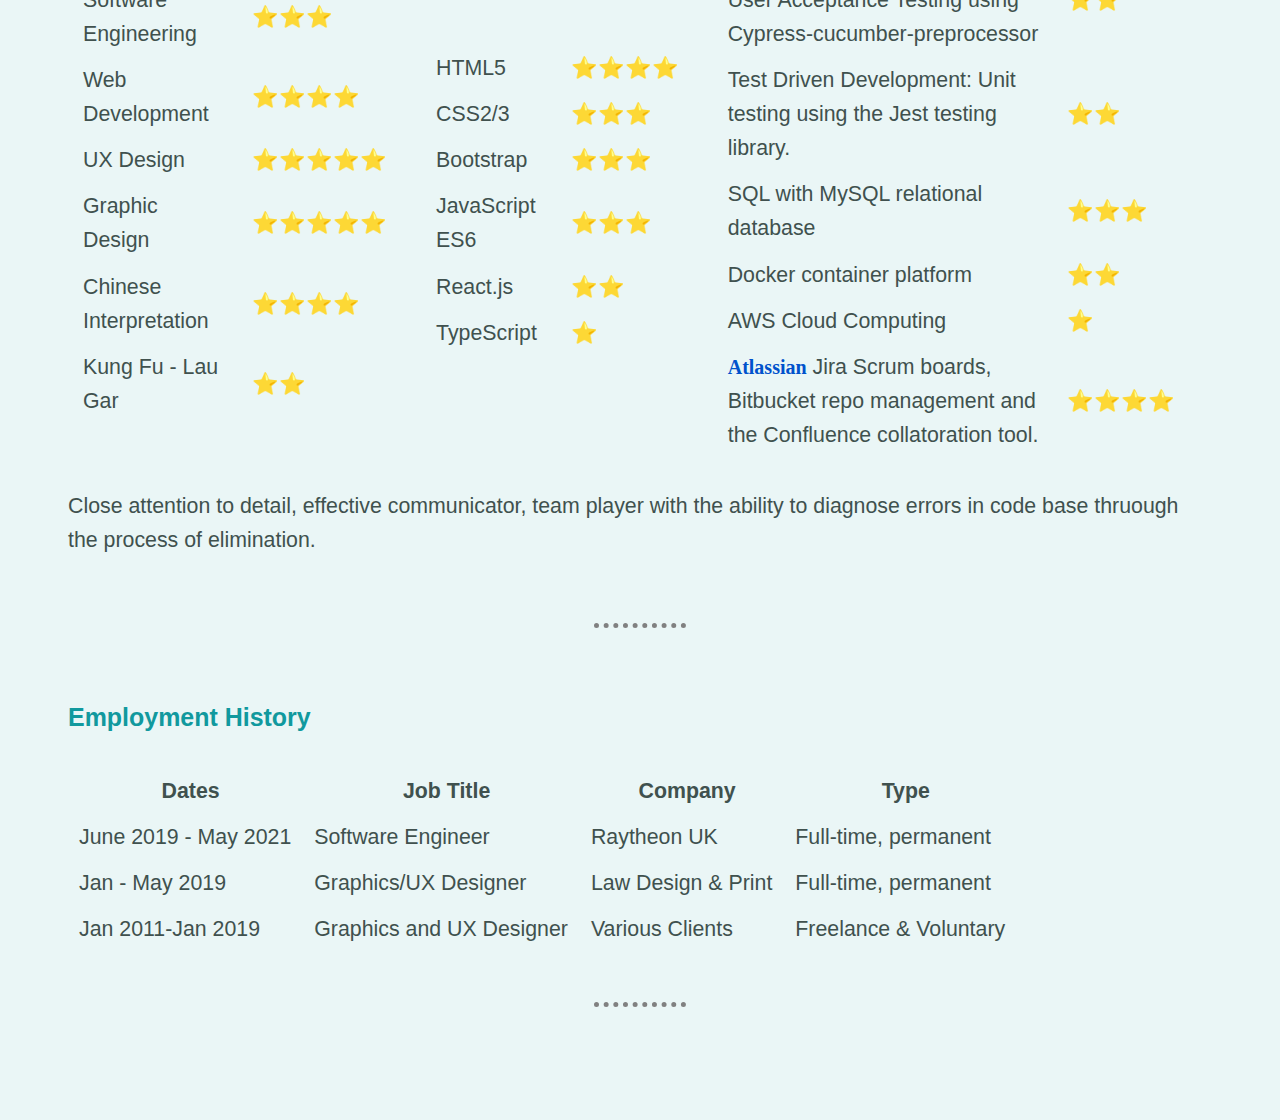
==== commit 18f8d6bf: "Completed lectures 46-51" ====
--- a/HTML-PersonalSite /index.html
+++ b/HTML-PersonalSite /index.html
@@ -20,12 +20,13 @@
   <link rel="stylesheet" href="css/styles.css">
 </head>
 
+<!-- Change this nav section from using HTML table to CSS Positioning (relative and absolute) -->
 <body>
   <div>
     <table>
       <tr>
         <td>
-          <a href="hobbies.html">Achievements, Hobbies and Interests</a>
+          <a href="hobbies.html">Achievements, Hobbies and Interests</a> <br>
         </td>
         <td>
           <a href="contact-me.html">Contact Me</a>
@@ -33,39 +34,36 @@
       </tr>
     </table>
   </div>
-  <br>
-
-  <table cellspacing="20">
-    <tr>
-      <td>
-        <img src="images/profilePicVanCircleCrop.png" alt="Vanessa Yuk Tai Tsang profile photo">
-      </td>
-
-      <td>
-        <h1>Vanessa (Yuk Tai) TSANG</h1>
-        <p> <strong> Junior Software Engineer</strong> with approximately two years experience working within <em>Cyber Security & Intelligence</em> gained from working at <strong><a href="https://www.raytheon.com/uk">Raytheon UK</a></strong>.</em></p>
-        <p>UK Citizen. Full UK and clean driving license.</p>
-        <p><strong>Clearances:</strong> SC cleared and NPPV3 (Non Police Personnel Vetting Level 3) cleared.</p>
-
-      </td>
-    </tr>
-  </table><br>
+
+  <!-- 
+    S5 Intermediate CSS: L45 -L48: Using CSS Positioning to layout my profile image and the text (name, job title etc) next to it on the right.
+  -->
+
+<div class="top-container">
+  <img class="proPic" src="images/profilePicVanCircleCrop.png" alt="Vanessa Yuk Tai Tsang profile photo">
+  <div class="perDetails">
+  <h1>Vanessa (Yuk Tai) TSANG</h1>
+      <p class="jobTitle"><strong> Junior Software Engineer</strong></p>
+      <p><strong>UK Citizen</strong>. Full UK and clean driving license. <strong>Clearances:</strong> SC cleared and NPPV3 (Non Police Personnel Vetting Level 3) cleared.</p>
+   </div>
+</div>
+
   <hr><br>
 
   <h3>Personal Profile</h3>
-  <p>A highly motivated Junior Software Engineer working within <strong>Cyber Security & Intelligence</strong> for a defence contractor in Gloucester, England. I have commerial experience in software development, software security and test deiven development.</p>
-  <p>Languages, frameworks used during training and projects include HTML5, CSS2/3, <strong>JavaScript ES6, React.js</strong> with TypeScript. Used Git source control via the Bash terminal.</p>
-  <p>Working within an Agile Scrum development team collaborating and contributing new ideas to drive continuous improvements and using my analytical skills to solve problems.</p>
-  <p>I have a deep passion 💖 for software development, cyber security and cloud computing - AWS and Azure.</p><br>
+  <p>A highly motivated <strong>Junior Software Engineer</strong> with approximately two years experience working within <a href="https://www.raytheon.com/uk/capabilities/raytheon-in-the-uk/cyber">Cyber Security & Intelligence</a> gained from working at <strong><a href="https://www.raytheon.com/uk">Raytheon UK</a></strong>, England. I have commercial experience in software development, software security and test driven development (TDD).</p>
+  <p>Languages, frameworks used during training and projects include HTML5, CSS2/3, <em>JavaScript ES6, React.js</em> with TypeScript. Used Git source control via the Bash terminal.</p>
+  <p>Worked within Agile Scrum development teams collaborating and contributing new ideas to drive continuous improvements and used my analytical skills to solve problems.</p>
+  <p>I have a deep passion 💖 for TDD: testing for clean code, cyber security and cloud computing: <a href="https://aws.amazon.com/">AWS</a> and <a href="https://azure.microsoft.com/en-gb/">Azure</a>.</p><br>
   <hr><br>
 
   <h3>Key Skills</h3>
   <p>Languages: bilingual in English and Chinese (dialects include Hakka and Cantonese).</p>
-  <p>One year and ten months of experience in Cyber Security within the defence industry, developing software within Ageile Scrum teams. Completed the Women in Cyber Acadmeny with QA Training for the first 3 months.</p>
-  <p>Over six years of commericial experience in UX Design, Responsive Web Design (with web accessibility and usability) and Graphic Design.</p>
-  <p><strong>Languages, Frameworks and Tools:</strong></p>
-
-    <table cellspacing="10">
+  <p>Approximately two years experience working within Cyber Security for the defence industry, developing various software applications within Agile Scrum development teams. Completed the Women in Cyber Acadmeny (WiCA) for the first 3 months with <a href="https://www.qa.com/">QA Ltd - Bristol</a>.</p>
+  <p>Over six years of commericial experience in UX Design, Responsive Web Design with <a href="https://www.w3.org/standards/webdesign/accessibility">website accessibility</a> and usability. Also, Graphic Design creating the design and print ready artwork files of a wide range of products using various <a href="https://www.adobe.com/uk/creativecloud.html">Adobe packages</a>.</p>
+  <h4><strong>Languages, Frameworks and Tools:</strong></h4>
+
+    <table cellspacing="3">
       <tr>
         <td>
           <table cellspacing="10">
@@ -137,10 +135,6 @@
             <tr>
               <td>SQL with MySQL relational database</td>
               <td>⭐️⭐⭐️</td>
-            </tr>
-            <tr>
-              <td>Git distributed version control</td>
-              <td>⭐️⭐️⭐️</td>
             </tr>
             <tr>
               <td>Docker container platform</td>
@@ -170,6 +164,7 @@
         <thead>
           <tr>
             <th>Dates</th>
+            <th>Job Title</th>
             <th>Company</th>
             <th>Type</th>
           </tr>
@@ -178,17 +173,20 @@
       <tbody>
         <tr>
           <td>June 2019 - May 2021</td>
-          <td>Software Engineer at Raytheon UK</td>
-          <td>Full-time and permanent</td>
+          <td>Software Engineer</td>
+          <td>Raytheon UK</td>
+          <td>Full-time, permanent</td>
         </tr>
         <tr>
           <td>Jan - May 2019</td>
-          <td>Graphics/UX Designer at Law Design & Print</td>
-          <td>Full-time and permanent</td>
+          <td>Graphics/UX Designer</td>
+          <td>Law Design & Print</td>
+          <td>Full-time, permanent</td>
         </tr>
         <tr>
           <td>Jan 2011-Jan 2019</td>
           <td>Graphics and UX Designer</td>
+          <td>Various Clients</td>
           <td>Freelance & Voluntary</td>
         </tr>
 
--- a/HTML-PersonalSite /css/styles.css
+++ b/HTML-PersonalSite /css/styles.css
@@ -5,19 +5,23 @@
 
 body { 
     background-color: #EAF6F6;
-    padding: 20px;
+    padding: 60px;
+    line-height: 1.6;
+    font-family:Arial, Helvetica, sans-serif;
+    font-size: 16pt;
+    color: #40514e;
    }
 
 h1 {
-    color: #66BFBF;
+    color: #11999e;
    }
 
 h3 {
-    color: #00adb5;
+    color: #11999e;
    }
 
    h4 {
-    color: #00adb5;
+    color: #11999e;
    }
 
 hr {
@@ -36,18 +40,53 @@
     padding: 20px;
    }
 
+   table, th, td {
+     padding: 20;
+     margin: 10;
+
+   }
+
 td {
-    border: none;
-    padding: 10px;
-    margin: 8;
+    border: 2px;
+    padding-right: 12px;
+    margin: 10;
 }
+
+table, th, td {
+  border: 2px none;
+}
+
+.top-container {
+  position: relative;
+  padding-top: 100px;
+}
+
+/* Make this profile pic element to relative positioning so that it don't affect other elements of the screen */
+.proPic {
+  position: relative;
+  left: 20px;
+  top: 0px;
+}
+
+/* Take the personal details (i.e. name, job title etc) from left of the screen and move it up by 350px so it sits next to the profile pic or image but 10px space from it */
+.perDetails {
+  position: absolute;
+  left: 350px;
+  bottom: 10px;
+}
+
 
 .atlassian {
     font-family: charlie sans display;
     font-size: 15pt;
     font-weight: bolder;
-    color: #0146b3;
+    color: #0052CC;
 }
+
+.jobTitle {
+  font-size: 22pt;
+}
+
 
 input[type=text], [type=email], [type=tel], [type=yourMessage] {
     width: 100%;
@@ -61,7 +100,7 @@
 
 input[type=submit] {
     width: 100%;
-    background-color: #4CAF50;
+    background-color: #11999e;
     color: white;
     padding: 14px 20px;
     margin: 0px;
@@ -72,15 +111,11 @@
   }
   
   input[type=submit]:hover {
-    background-color: #45a049;
-  }
-
-  div {
-    border-radius: 5px;
-    background-color: white;
-    padding: 20px;
+    background-color: #40514e;
   }
 
 
 
+
+
   